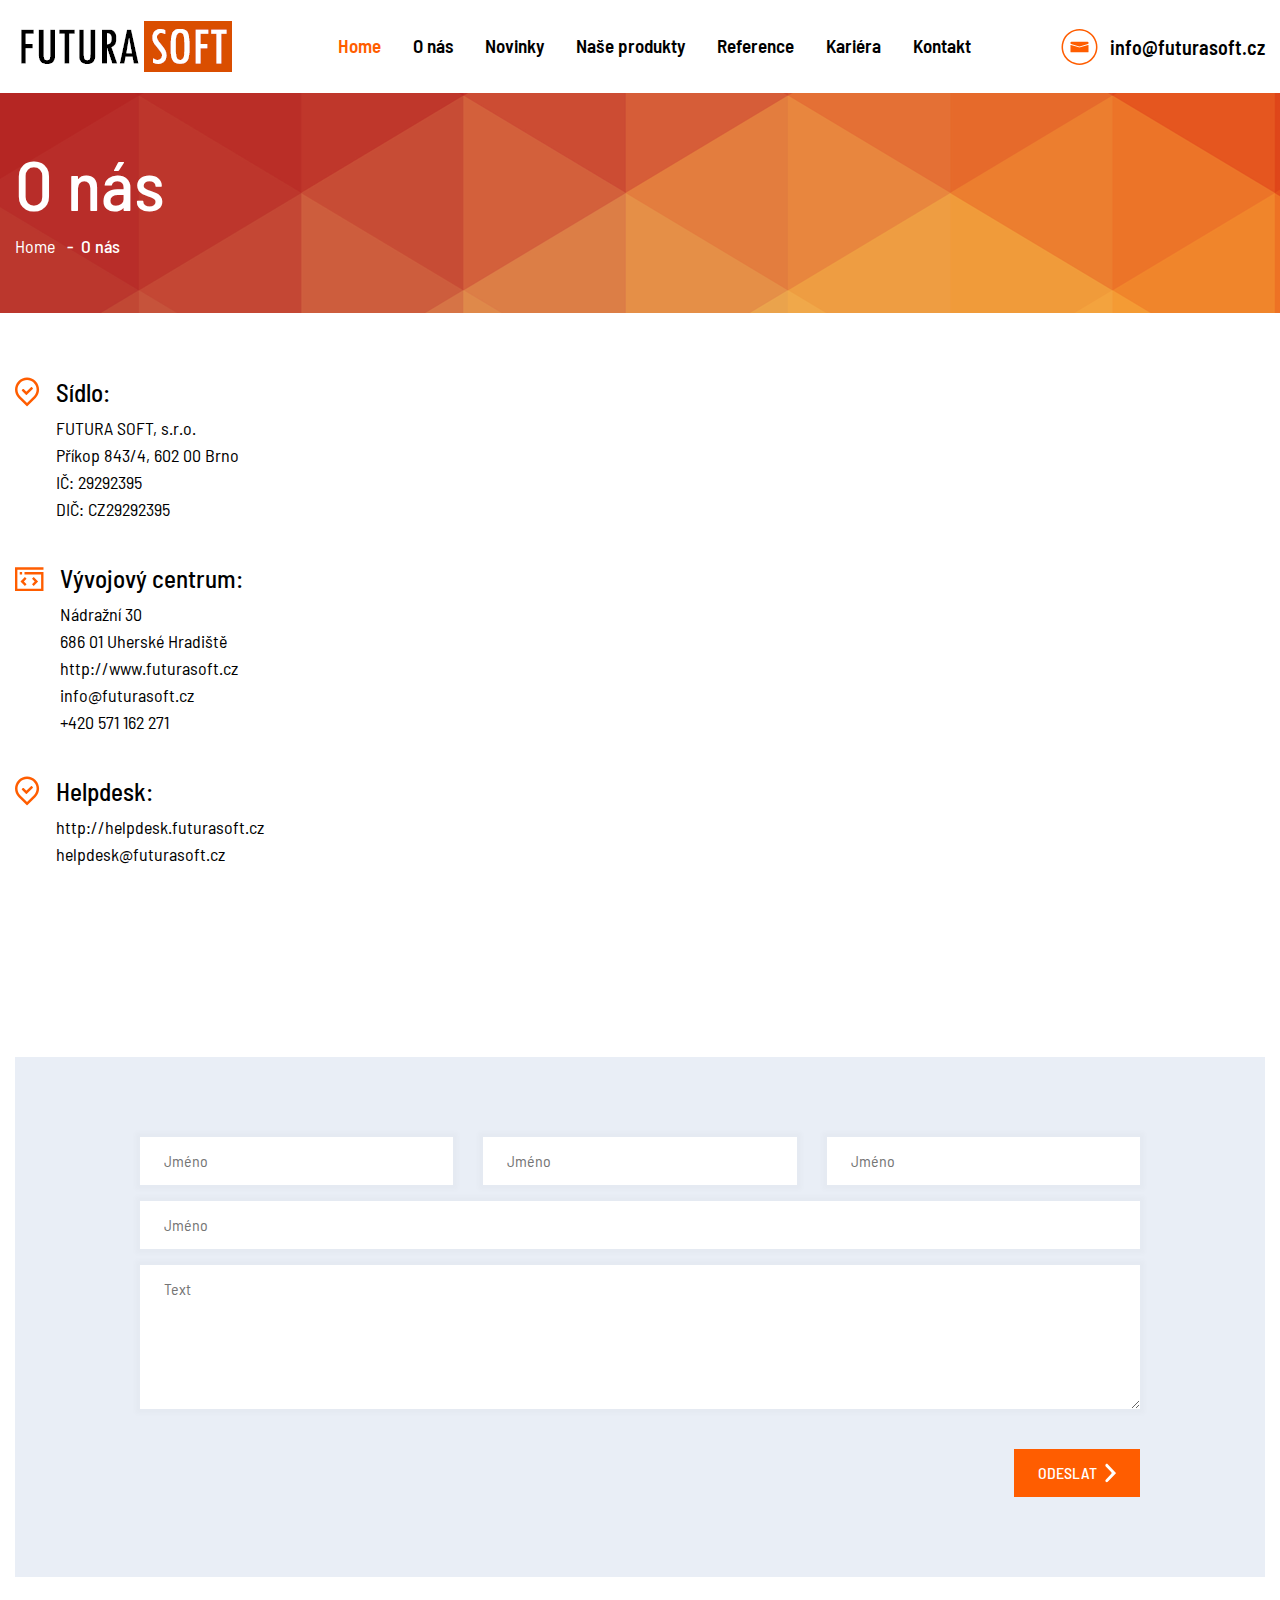
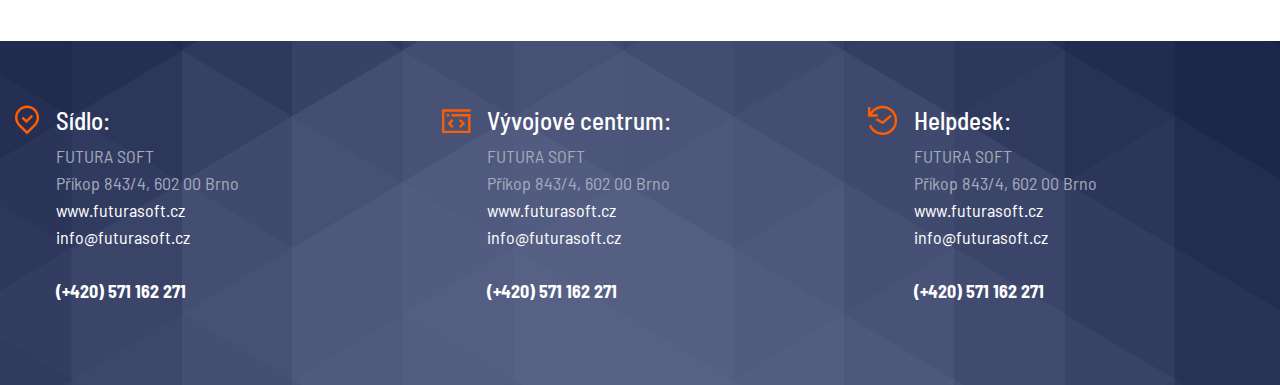
==== contact.html @ b47e434a "FINALLY" ====
<html lang="cs">
<head>
    <meta charset="UTF-8">
    <meta name="viewport" content="width=device-width, initial-scale=1.0">
    <link rel="shortcut icon" href="favicon.ico" type="image/x-icon">
    <link rel="stylesheet" href="css/bootstrap.min.css">
    <link rel="stylesheet" href="css/owl.carousel.min.css">
    <link rel="stylesheet" href="css/owl.theme.default.min.css">
    <link rel="stylesheet" href="css/font.css">
    <link rel="stylesheet" href="css/jquery.fancybox.min.css">
    <link rel="stylesheet" href="css/style.css">
    <link rel="stylesheet" href="css/nouislider.css">
    <title>Web server</title>
</head>
<body>
    <div class="header">
        <div class="container">
            <nav class="navbar navbar-expand-xl navbar-light bg-light">
                <a class="navbar-brand" href="#">
                    <img src='icons/logo.svg' />
                </a>
                <button class="navbar-toggler" type="button" data-toggle="collapse" data-target="#navbarSupportedContent" aria-controls="navbarSupportedContent" aria-expanded="false" aria-label="Toggle navigation">
                  <span class="navbar-toggler-icon"></span>
                </button>
              
                <div class="collapse navbar-collapse" id="navbarSupportedContent">
                  <ul class="navbar-nav mx-auto">
                    <li class="nav-item active">
                      <a class="nav-link" href="#">Home </a>
                    </li>
                    <li class="nav-item">
                      <a class="nav-link" href="#">O nás</a>
                    </li>
                    <li class="nav-item">
                        <a class="nav-link" href="#">Novinky</a>
                    </li>
                    <li class="nav-item">
                        <a class="nav-link" href="#">Naše produkty</a>
                    </li>
                    <li class="nav-item">
                        <a class="nav-link" href="#">Reference</a>
                    </li>
                    <li class="nav-item">
                        <a class="nav-link" href="#">Kariéra</a>
                    </li>
                    <li class="nav-item">
                        <a class="nav-link" href="#">Kontakt</a>
                    </li>
                  </ul>
                  <div class="mail-header">
                      <a href=''>
                        info@futurasoft.cz
                      </a>
                  </div>
                </div>
              </nav>
        </div>
    </div>
    <div class="sub-text">
        <div class="container">
            <h1>O nás</h1>
            <div class="bread">
                <ul>
                    <li>
                        <a href="">
                            Home
                        </a>
                    </li>
                    <li>
                        O nás
                    </li>
                </ul>
            </div>
        </div>
    </div>
    <div class="subpage">
        <div class="container">
            <div class="row">
                <div class="col-lg-4">
                    <div class="footer_item gps-icon">
                        <div>
                            <h3>Sídlo:</h3>
                            <div>
                                <p>
                                    FUTURA SOFT, s.r.o.
                                    <br>
                                    Příkop 843/4, 602 00 Brno
                                    <br>
                                    IČ: 29292395
                                    <br>
                                    DIČ: CZ29292395
                                </p>
                            </div>
                        </div>
                    </div>
                    <div class="footer_item code-icon">
                        <div>
                            <h3>Vývojový centrum:</h3>
                            <div>
                                <p>
                                    Nádražní 30
                                    <br>
686 01 Uherské Hradiště
<br>
<a href='http://www.futurasoft.cz'>http://www.futurasoft.cz</a>
<br>
<a href='mail:info@futurasoft.cz'>info@futurasoft.cz</a>
<br>
<a href='tel:+420 571 162 271'>+420 571 162 271</a>
                                </p>
                            </div>
                        </div>
                    </div>
                    <div class="footer_item gps-icon">
                        <div>
                            <h3>Helpdesk:</h3>
                            <div>
                                <p>
                                    <a href='http://helpdesk.futurasoft.cz'>http://helpdesk.futurasoft.cz</a>
                                    <br>
                                    <a href='mail:helpdesk@futurasoft.cz'>helpdesk@futurasoft.cz</a>
                                </p>
                            </div>
                        </div>
                    </div>
                </div>
                <div class="col-lg-8">
                    <iframe src="https://www.google.com/maps/embed?pb=!1m18!1m12!1m3!1d20483.325178665633!2d14.44261585!3d50.07850439999999!2m3!1f0!2f0!3f0!3m2!1i1024!2i768!4f13.1!3m3!1m2!1s0x470b936427cd35c7%3A0x7b2ea4d979fc3a8!2zT2zFoWFuc2vDqSBoxZliaXRvdnk!5e0!3m2!1scs!2scz!4v1633380622566!5m2!1scs!2scz" width="1600" height="600" style="border:0;" allowfullscreen="" loading="lazy"></iframe>
                </div>
            </div>
            <div class="contact-form">
                <form>
                    <div class="row">
                        <div class="col-lg-4">
                            <div class="form-input">
                                <input type="text" placeholder="Jméno"/>
                            </div>
                        </div>
                        <div class="col-lg-4">
                            <div class="form-input">
                                <input type="text"  placeholder="Jméno"/>
                            </div>
                        </div>
                        <div class="col-lg-4">
                            <div class="form-input">
                                <input type="text"  placeholder="Jméno"/>
                            </div>
                        </div>
                        <div class="col-lg-12">
                            <div class="form-input">
                                <input type="text"  placeholder="Jméno"/>
                            </div>
                        </div>
                        <div class="col-lg-12">
                            <div class="form-input">
                                <textarea placeholder="Text" rows="5"></textarea>

                            </div>
                        </div>
                        <div class="col-12 pt-4 text-right">
                            <button class="btn-default ml-auto">ODESLAT</button>
                        </div>
                    </div>
                </form>
            </div>
        </div>
    </div>
    <div class="footer">
        <div class="container">
            <div class="row">
                <div class="col-lg-4 col-md-6">
                    <div class="footer_item gps-icon">
                        <div>
                            <h3>Sídlo:</h3>
                            <div>
                                <p>
                                    FUTURA SOFT
                                    <br>
                                    Příkop 843/4, 602 00 Brno
                                <br>
                                <a href=''>www.futurasoft.cz</a>
                                    <br>
                                <a href=''>info@futurasoft.cz</a>
                                <br>
                                <br>
                                <a href=''><b>(+420) 571 162 271</b></a>
                            </p>
                            </div>
                        </div>
                    </div>
                </div>
                <div class="col-lg-4 col-md-6">
                    <div class="footer_item code-icon">
                        <div>
                            <h3>Vývojové centrum:</h3>
                            <div>
                                <p>
                                    FUTURA SOFT
                                    <br>
                                    Příkop 843/4, 602 00 Brno
                                <br>
                                <a href=''>www.futurasoft.cz</a>
                                    <br>
                                <a href=''>info@futurasoft.cz</a>
                                <br>
                                <br>
                                <a href=''><b>(+420) 571 162 271</b></a>
                            </p>
                            </div>
                        </div>
                    </div>
                </div>
                <div class="col-lg-4 col-md-6">
                    <div class="footer_item helpdesk-icon">
                        <div>
                            <h3>Helpdesk:</h3>
                            <div>
                                <p>
                                    FUTURA SOFT
                                    <br>
                                    Příkop 843/4, 602 00 Brno
                                <br>
                                <a href=''>www.futurasoft.cz</a>
                                    <br>
                                <a href=''>info@futurasoft.cz</a>
                                <br>
                                <br>
                                <a href=''><b>(+420) 571 162 271</b></a>
                            </p>
                            </div>
                        </div>
                    </div>
                </div>
                <div class="col-lg-4 col-md-6">

                </div>
                <div class="col-lg-4 col-md-6">

                </div> 
            </div>
        </div>
    </div>
    <script src="js/jquery-3.5.1.slim.min.js"></script>
    <script src="js/popper.min.js"></script>
    <script src="js/bootstrap.min.js"></script>
    <script src="js/owl.carousel.min.js"></script>
    <script src="js/nouislider.min.js"></script>
    <script src="js/jquery.fancybox.min.js"></script>
    <script src="js/javascript.js"></script>
</body>
</html>
---- css/font.css ----
@font-face {
    font-family: 'Cerebri Sans Pro';
    src: url('../font/LarkenVariable.woff2') format('woff2'),
        url('../font/LarkenVariable.woff') format('woff');
    font-weight: 300;
    font-style: normal;
    font-display: swap;
}
---- css/style.css ----
@import url('https://fonts.googleapis.com/css2?family=Barlow+Semi+Condensed:ital,wght@0,100;0,200;0,300;0,400;0,500;0,600;0,700;0,800;0,900;1,100;1,200;1,300;1,400;1,500;1,600;1,700;1,800;1,900&display=swap');
@import url('https://fonts.googleapis.com/css2?family=Bebas+Neue&display=swap');

@media (min-width: 576px) { 
    .homepage__item {
        height: 400px;
     }
}
@media (min-width: 768px) { 
    .container {
        max-width: 1080px;
    }
    .homepage__item {
        height: 500px;
     }
}
@media (min-width: 850px) { 
    .container {
        max-width: 870px;
    }
}
@media (min-width: 992px) { 
    .container {
        max-width: 1080px;
    }
    .homepage__item {
        height: 500px;
     }
}

@media (min-width: 1200px) { 
    .container {
        
        max-width: 1380px;
    }
    .homepage__item {
        height: 400px;
     }
}
@media (min-width: 1400px) { 
    .homepage__item {
        height: 500px;
     }
    .container {
        max-width: 1500px;
    }
}


:root {
    --primary: #ff5d00;
}
img {
    max-width: 100%;
}

a, a:hover {
    color: var(--primary);
}
.header nav {
    padding: 0!important;
}
img {
    max-width: 100%;
}
body {
    font-family: 'Barlow Semi Condensed', sans-serif;
}
.bg-light {
    background: none!important;
}
.mail-header a {
    font-size: 20px;
    font-weight: 600;
    color: black;
    display: flex;
    align-items: center;
}
.mail-header a::before {
    content: url(../icons/mail.svg);
    margin-right: 0.75rem;
}
.header .nav-item {
    padding: 0.5rem 1rem;
}
.header {
    padding: 1rem 0;
}
.header .nav-link {
    padding: 0!important;
    color: black!important;
    font-size: 19px;
    font-weight: 600;
} 
.header .nav-item.active .nav-link, .header .nav-item .nav-link:hover {
    color: var(--primary)!important;
}
.homepage__item--text {
    display: flex;
    align-items: center;
    width: 100%;
    position: absolute;
    z-index: 5;
    left: 0;
    top: 0;
    height: 100%;
}
.homepage__item--text h1 {
    font-size: clamp(40px, 10vw, 120px);
    color: white;
    font-family: 'Bebas Neue', cursive;
}
.homepage__item--text p {
    max-width: 800px;
    font-size: clamp(18px, 10vw, 24px);
    color: white;
}
.homepage__slider {
    position: relative;
}

.homepage__item img {
    width: 100%;
    height: 100%;
    object-fit: cover;
    object-position: center;
}
.about {
    padding: 4rem 0;
}

.about-image {
    width: 100%;
    border-radius: 20px;
    width: 100%;
    max-width: 377px;
    -webkit-box-shadow: 0px 0px 17px 5px rgba(0,0,0,0.05);
    -moz-box-shadow: 0px 0px 17px 5px rgba(0,0,0,0.05);
    box-shadow: 0px 0px 17px 5px rgba(0,0,0,0.05);
    overflow: hidden;
    margin: auto;
    margin-bottom: 2rem;
}
.blue-bg {
    background: #e9eef6;
}
h2 {
    font-size: 42px;
    font-weight: 500;
    display: flex;
    align-items: center;
    color: black;
}
.h2-span {
    margin-bottom: 2rem;
    font-size: 24px;
}
.text-content p {
    font-size: 22px;
    margin-bottom: 2rem;

}
.bulb-icon::before {
    content: url(../icons/bulb.svg);
    margin-right: 1rem;
}
.crown-icon::before {
    content: url(../icons/crown.svg);
    margin-right: 1rem;
}
.graph-icon::before {
    content: url(../icons/graph.svg);
    margin-right: 1rem;
}
.news-icon::before {
    content: url(../icons/news.svg);
    margin-right: 1rem;
}
.trophy-icon::before {
    content: url(../icons/trophy.svg);
    margin-right: 1rem;
}
.about-image-main {
    height: 375px;
}
.image-fill {
    width: 100%;
    height: 100%;
    object-fit: cover;
    object-position: top;
}
.about-image-bottom {
    text-align: center;
    background: white;
    padding: 1rem;
    display: flex;
    align-items: center;
    justify-content: center;
    flex-direction: column;
}
.about-image-bottom span {
    font-size: 24px;
    font-weight: 500;
    color: black;
}  
.about-image-bottom small {
    color: #898989;
    font-size: 18px;
} 
.news {
    padding: 4rem 0;
    padding-bottom: 8rem;
}
.carousel-content {
    margin-top: 3rem;
    display: flex;
    flex-wrap: wrap;
}
.carousel-content .news__slider, .product__slider, .reference__slider {
    max-width: 90%;
    width: 100%;
}
.carousel-content .carousel-right, .carousel-content .carousel-left {
    max-width: 5%;
    width: 100%;
}
.carousel-right a, .carousel-left a {
    width: 60px;
    height: 60px;
    display: flex;
    justify-content: center;
    align-items: center;
    background: var(--primary);
}
.carousel-left, .carousel-right {
    display: flex;
    justify-content: center;
    align-items: center;
}
.carousel-left a {
    background: #f2f5fa;
}
.carousel-left a svg path {
    fill: var(--primary);
}
.carousel-left a {
    transform: rotate(180deg)
}
.carousel-left {
    justify-content: flex-start;
}
.carousel-right {
    justify-content: flex-end;
}
.news-item-heading {
    color: black;
    font-weight: 700;
    font-size: 19px;
}
.news-item-date {
    color: black;
    background: var(--primary);
    max-width: fit-content;
    max-width: -moz-fit-content;
    color: white;
    font-weight: 500;
    padding: 0 0.25rem;
    margin: 1rem 0;
}
.news-item-text {
    font-size: 18px;
}
.news-item {
    margin: 0 1rem;
}
.carousel-content {
    padding-top: 1rem;
}
.products {
    padding: 4rem 0;
}
.products-content {
    padding-top: 2rem;
}
.product-item {
    width: 100%;
    padding: 2rem;
    border-radius: 20px;
    -webkit-box-shadow: 0px 0px 17px 5px rgba(0,0,0,0.05);
    -moz-box-shadow: 0px 0px 17px 5px rgba(0,0,0,0.05);
    box-shadow: 0px 0px 17px 5px rgba(0,0,0,0.05);
    display: flex;
    flex-direction: column;
    max-width: 370px;
    margin: 2rem auto;
    color: black; 
    border: 3px solid white;
}
.product-item:hover {
    border-color: var(--primary);
}
.product-item-image {
    height: 240px;
    border: 15px solid #f4f6f8;
    border-radius: 20px;
    margin-top: 2rem;

}
.product-item:hover {
    text-decoration: none;
    color: black;
}
.product-item-title {
    font-size: 28px;
}
.product-item-heading {
    color: black;
    font-size: 28px;
    font-weight: bold;
}
.product-item-desc {
    margin-top: 1rem;
}
.reference {
    padding: 4rem 0;
    padding-bottom: 8rem;
}
.reference-item {
    width: 170px;
    height: 170px;
    background: white;
    justify-content: center;
    align-items: center;
    display: flex;
    -webkit-box-shadow: 0px 0px 17px 5px rgba(0,0,0,0.05);
    -moz-box-shadow: 0px 0px 17px 5px rgba(0,0,0,0.05);
    box-shadow: 0px 0px 17px 5px rgba(0,0,0,0.05);
    margin: 1rem auto;
    /*border: 2px solid white;*/

}
.reference-item img {
    filter: grayscale(1);
    width: unset!important;

}
.reference-item:hover {
    background: #ff5d0030;
}
.reference-item:hover img {
    filter: grayscale(0)
}
.career {
    padding: 4rem 0;
}
.career ul {
    margin-top: 3rem;
    list-style: none;
    padding: 0;
    font-size: 23px;
}
.career ul li::before {
    content: url(../icons/arrow-ul.svg);
    margin-right: 1rem;
}
.card-wrap {
    margin-top: 2rem;
    
}

.career-card {
    padding: 2rem;
    -webkit-box-shadow: 0px 0px 17px 5px rgba(0,0,0,0.05);
    -moz-box-shadow: 0px 0px 17px 5px rgba(0,0,0,0.05);
    box-shadow: 0px 0px 17px 5px rgba(0,0,0,0.05);
    width: 100%;
    max-width: 300px;
    border-radius: 20px;
    min-height: 350px;
    display: flex;
    flex-direction: column;
    margin-bottom: 1rem;
    position: relative;
    overflow: hidden;
}
.career-card::after {
    content: '';
    position: absolute;
    right: 0;
    bottom: 0;
    width: 0; 
    height: 0; 
    border-top: 30px solid transparent;
    border-left: 30px solid transparent;
    border-right: 30px solid var(--primary);
    border-bottom: 30px solid var(--primary);
}
.career-card::before {
    content: url(../icons/arr.svg);
    right: 10px;
    bottom: 15px;
    position: absolute;
    z-index: 9;
}
.career-card:hover {
    text-decoration: none;
}
.career-card-heading {
    color: var(--primary);
    font-size: 21px;
    margin-bottom: 1rem;
}
.career-card-content {
    color: #898989;
    font-size: 17px;
    
}
.footer {
    background: url(../images/footer.png) #0d1d59;
    background-repeat: no-repeat;
    background-size: cover;
    padding: 4rem 0;
}
.footer_item {
    display: flex;
}
.footer_item h3 {
    color: white;
    font-size: 25px;
    font-weight: 500;
}
.footer_item p {
    color: #a5a9ba;
    font-size: 18px;
}
.footer_item p a {
    color: white;
}
.gps-icon::before {
    content: url(../icons/gps.svg);
    margin-right: 1rem;
}
.code-icon::before {
    content: url(../icons/code.svg);
    margin-right: 1rem;
    margin-top: 0.25rem;
}
.helpdesk-icon::before {
    content: url(../icons/helpdesk.svg);
    margin-right: 1rem;
}
.sub-text {
    min-height: 220px;
    background: url(../images/bg.png);
    padding: 3rem 0;
}
.sub-text h1 {
    color: white;
    font-size: 70px;
    font-weight: 500;
}
.sub-text ul {
    display: flex;
    padding: 0;
    margin: 0;
    align-items: center;
    list-style: none;
} 
.sub-text ul li {
    color: white;
    font-weight: 500;
    font-size: 18px;
}
.sub-text ul li a {
    color: white;
}
.sub-text ul li::after {
    content: '-';
    color: white;
    margin: 0 0.5rem;
}
.sub-text ul li:last-child:after {
    display: none;
}
.sub-text ul li a {
    font-weight: 400;
    color: white;
}
.subpage {
    padding: 4rem 0;
}
.subpage table {
    width: 100%;
}
.subpage th {
    background: #f1f4f8;
}
.subpage th, .subpage td {
    padding: 1rem 1.5rem;
    font-size: 15px;
    border-bottom: 1px solid #f1f4f8;
}
iframe {
    max-width: 100%;
}
.contact-form {
    background: #e9eef6;
    padding: 2rem;
    margin-top: 5rem;
}
.contact-form form {
    padding: 3rem 0;
    max-width: 1000px;
    margin: auto;
}
.subpage .footer_item p, .subpage .footer_item a {
    color: black;
}
.subpage .footer_item h3 {
    color: black;
}
.subpage .footer_item {
    margin-bottom: 1.5rem;
}
.form-input {
    margin-bottom: 1rem;
}
.form-input input, .form-input textarea {
    width: 100%;
    padding: 0.75rem 1.5rem;
    border: none;
    outline: none;
    box-shadow: 0px 0px 5px 5px rgba(0,0,0,0.02);
}
.btn-default {
    display: flex;
    align-items: center;
    border: none;
    padding: 0.75rem 1.5rem;
    background: var(--primary);
    color: white;
    font-weight: 500;
}
.btn-default::after {
    content: url(../icons/ar.svg);
    margin-left: 0.5rem;
}
@media (max-width: 776px) { 
    h2 {
        font-size: 24px;
    }
    .carousel-content .news__slider, .carousel-content .product__slider, .reference__slider {
        max-width: 80%;
        width: 100%;
    }
    .carousel-content .carousel-right, .carousel-content .carousel-left {
        max-width: 10%;
        width: 100%;
    }
    .product-item  {
        box-shadow: none;
    }
    .text-content p {
        font-size: 16px;
    }
}
@media (max-width: 576px) { 
    .homepage__item {
        height: 400px;
     }
     .homepage__item--text p {
         font-size: 18px;
     }
     .career ul li {
        font-size: 16px
     }
}
---- css/nouislider.css ----
/*! nouislider - 10.1.0 - 2017-07-28 13:09:54 */.noUi-target,.noUi-target *{-webkit-touch-callout:none;-webkit-tap-highlight-color:transparent;-webkit-user-select:none;-ms-touch-action:none;touch-action:none;-ms-user-select:none;-moz-user-select:none;user-select:none;-moz-box-sizing:border-box;box-sizing:border-box}.noUi-target{position:relative;direction:ltr}.noUi-base{width:100%;height:100%;position:relative;z-index:1}.noUi-connect{position:absolute;right:0;top:0;left:0;bottom:0}.noUi-origin{position:absolute;height:0;width:0}.noUi-handle{position:relative;z-index:1}.noUi-state-tap .noUi-connect,.noUi-state-tap .noUi-origin{-webkit-transition:top .3s,right .3s,bottom .3s,left .3s;transition:top .3s,right .3s,bottom .3s,left .3s}.noUi-state-drag *{cursor:inherit!important}.noUi-base,.noUi-handle{-webkit-transform:translate3d(0,0,0);transform:translate3d(0,0,0)}.noUi-horizontal{height:18px}.noUi-horizontal .noUi-handle{width:34px;height:28px;left:-17px;top:-6px}.noUi-vertical{width:18px}.noUi-vertical .noUi-handle{width:28px;height:34px;left:-6px;top:-17px}.noUi-target{background:#FAFAFA;border-radius:4px;border:1px solid #D3D3D3;box-shadow:inset 0 1px 1px #F0F0F0,0 3px 6px -5px #BBB}.noUi-connect{background:#3FB8AF;border-radius:4px;box-shadow:inset 0 0 3px rgba(51,51,51,.45);-webkit-transition:background 450ms;transition:background 450ms}.noUi-draggable{cursor:ew-resize}.noUi-vertical .noUi-draggable{cursor:ns-resize}.noUi-handle{border:1px solid #D9D9D9;border-radius:3px;background:#FFF;cursor:default;box-shadow:inset 0 0 1px #FFF,inset 0 1px 7px #EBEBEB,0 3px 6px -3px #BBB}.noUi-active{box-shadow:inset 0 0 1px #FFF,inset 0 1px 7px #DDD,0 3px 6px -3px #BBB}.noUi-handle:after,.noUi-handle:before{content:"";display:block;position:absolute;height:14px;width:1px;background:#E8E7E6;left:14px;top:6px}.noUi-handle:after{left:17px}.noUi-vertical .noUi-handle:after,.noUi-vertical .noUi-handle:before{width:14px;height:1px;left:6px;top:14px}.noUi-vertical .noUi-handle:after{top:17px}[disabled] .noUi-connect{background:#B8B8B8}[disabled] .noUi-handle,[disabled].noUi-handle,[disabled].noUi-target{cursor:not-allowed}.noUi-pips,.noUi-pips *{-moz-box-sizing:border-box;box-sizing:border-box}.noUi-pips{position:absolute;color:#999}.noUi-value{position:absolute;white-space:nowrap;text-align:center}.noUi-value-sub{color:#ccc;font-size:10px}.noUi-marker{position:absolute;background:#CCC}.noUi-marker-large,.noUi-marker-sub{background:#AAA}.noUi-pips-horizontal{padding:10px 0;height:80px;top:100%;left:0;width:100%}.noUi-value-horizontal{-webkit-transform:translate3d(-50%,50%,0);transform:translate3d(-50%,50%,0)}.noUi-marker-horizontal.noUi-marker{margin-left:-1px;width:2px;height:5px}.noUi-marker-horizontal.noUi-marker-sub{height:10px}.noUi-marker-horizontal.noUi-marker-large{height:15px}.noUi-pips-vertical{padding:0 10px;height:100%;top:0;left:100%}.noUi-value-vertical{-webkit-transform:translate3d(0,50%,0);transform:translate3d(0,50%,0);padding-left:25px}.noUi-marker-vertical.noUi-marker{width:5px;height:2px;margin-top:-1px}.noUi-marker-vertical.noUi-marker-sub{width:10px}.noUi-marker-vertical.noUi-marker-large{width:15px}.noUi-tooltip{display:block;position:absolute;border:1px solid #D9D9D9;border-radius:3px;background:#fff;color:#000;padding:5px;text-align:center;white-space:nowrap}.noUi-horizontal .noUi-tooltip{-webkit-transform:translate(-50%,0);transform:translate(-50%,0);left:50%;bottom:120%}.noUi-vertical .noUi-tooltip{-webkit-transform:translate(0,-50%);transform:translate(0,-50%);top:50%;right:120%}
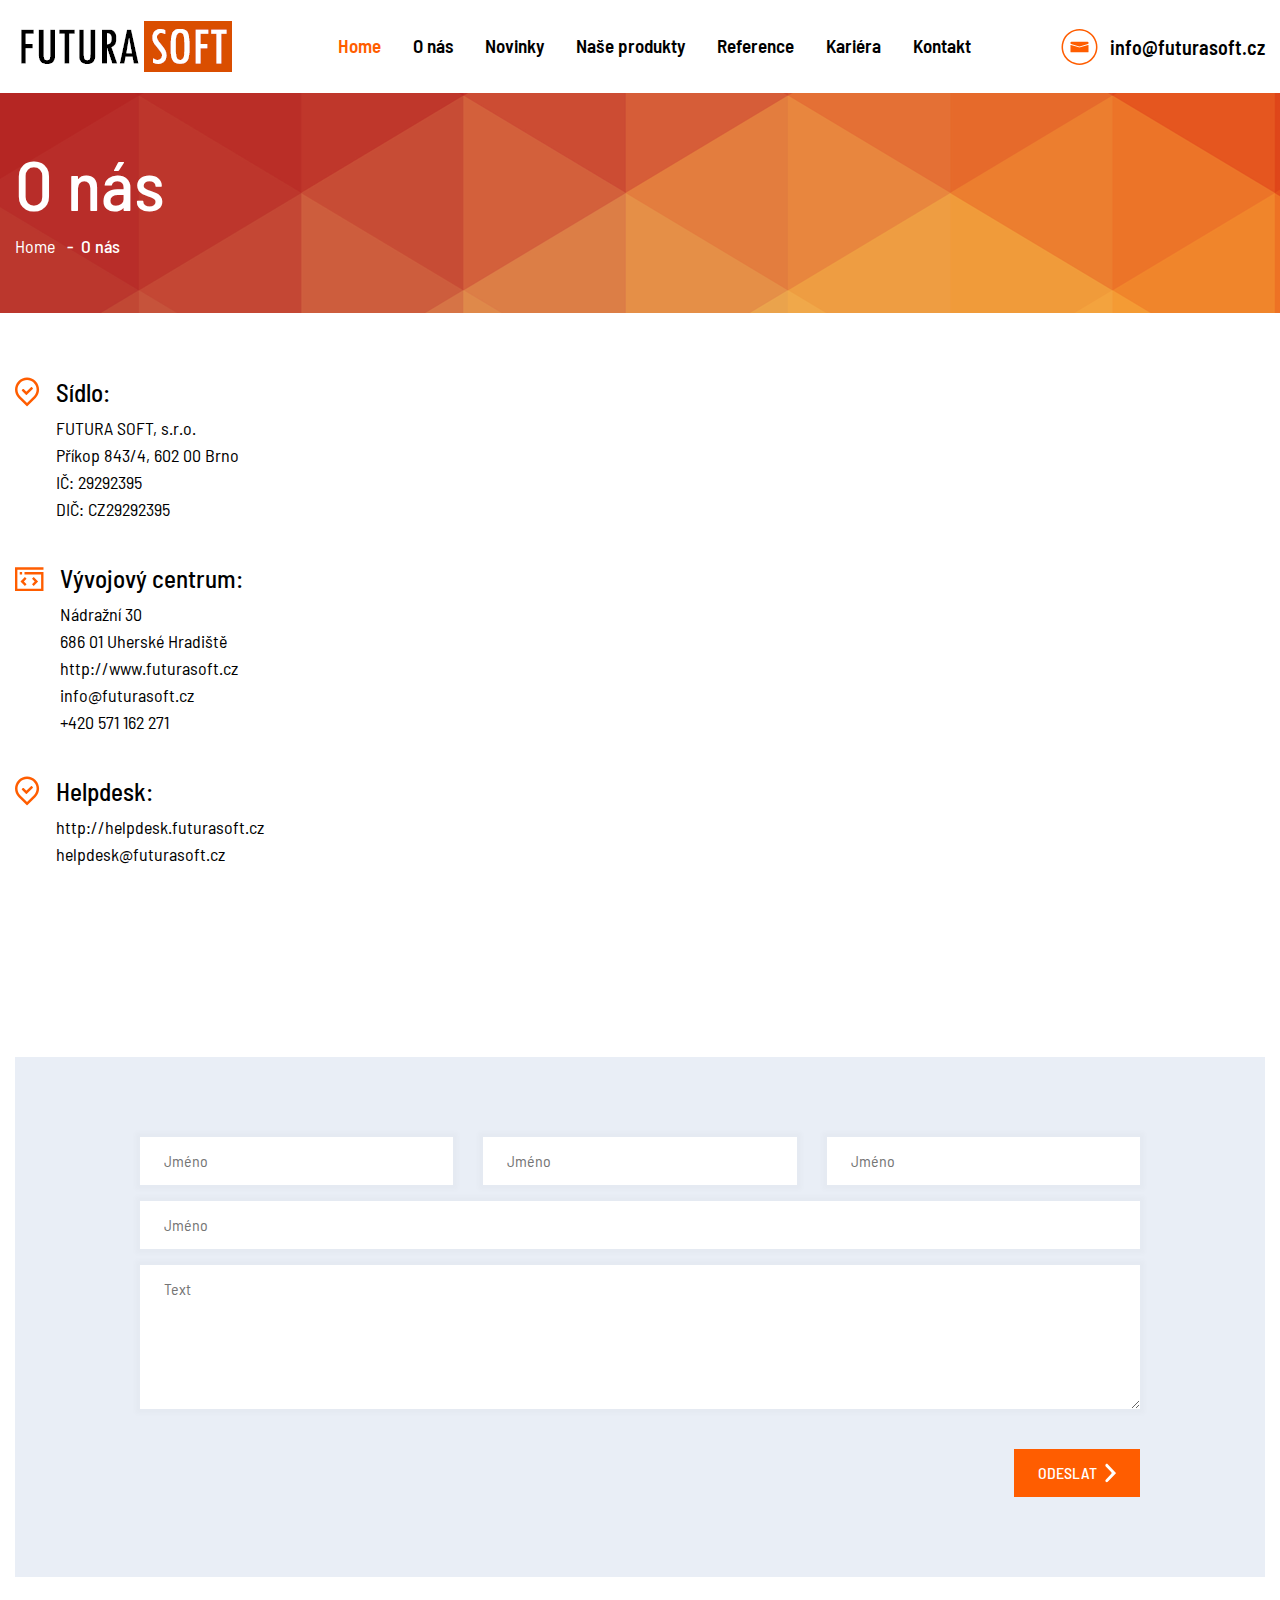
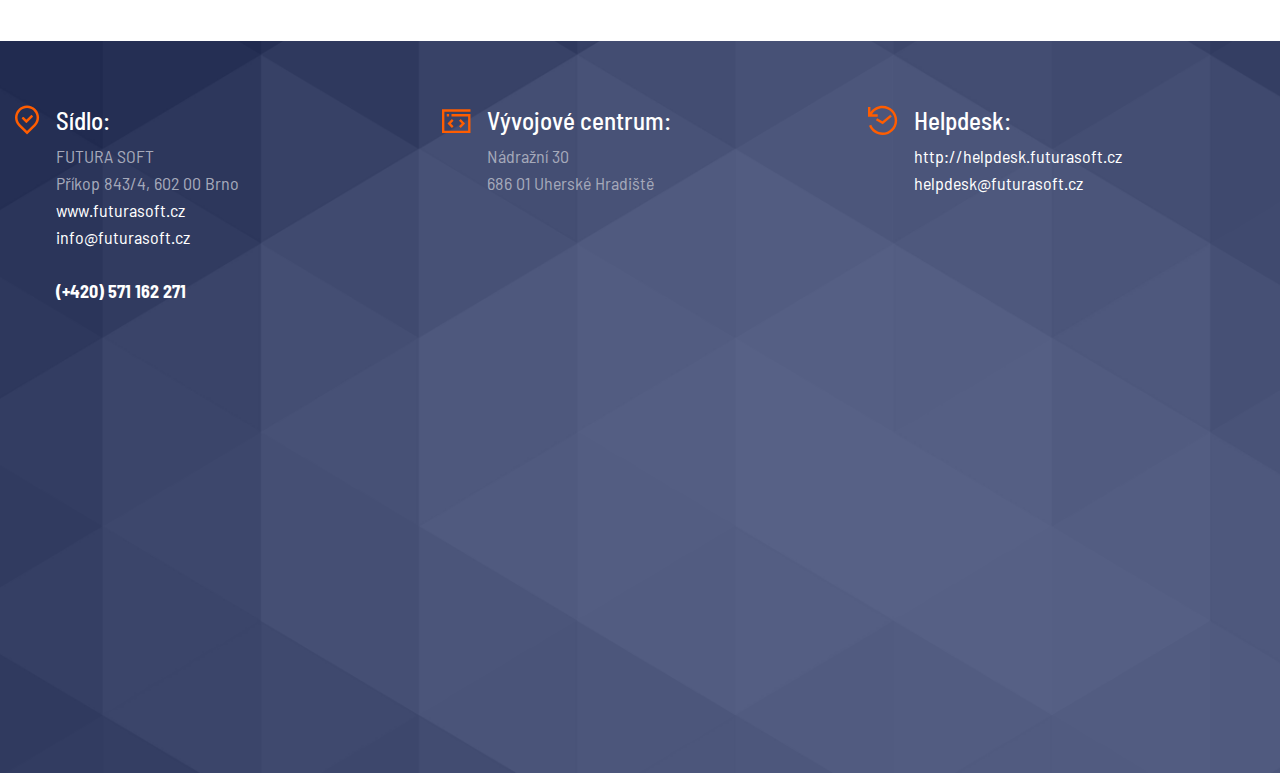
==== commit 2c93274a: "FINALLY" ====
--- a/contact.html
+++ b/contact.html
@@ -195,17 +195,10 @@
                             <h3>Vývojové centrum:</h3>
                             <div>
                                 <p>
-                                    FUTURA SOFT
-                                    <br>
-                                    Příkop 843/4, 602 00 Brno
-                                <br>
-                                <a href=''>www.futurasoft.cz</a>
-                                    <br>
-                                <a href=''>info@futurasoft.cz</a>
-                                <br>
-                                <br>
-                                <a href=''><b>(+420) 571 162 271</b></a>
-                            </p>
+                                    Nádražní 30
+                                    <br>
+                                    686 01 Uherské Hradiště
+                                </p>
                             </div>
                         </div>
                     </div>
@@ -216,26 +209,19 @@
                             <h3>Helpdesk:</h3>
                             <div>
                                 <p>
-                                    FUTURA SOFT
-                                    <br>
-                                    Příkop 843/4, 602 00 Brno
-                                <br>
-                                <a href=''>www.futurasoft.cz</a>
-                                    <br>
-                                <a href=''>info@futurasoft.cz</a>
-                                <br>
-                                <br>
-                                <a href=''><b>(+420) 571 162 271</b></a>
-                            </p>
-                            </div>
-                        </div>
-                    </div>
-                </div>
-                <div class="col-lg-4 col-md-6">
-
-                </div>
-                <div class="col-lg-4 col-md-6">
-
+                                    <a href='http://helpdesk.futurasoft.cz'>http://helpdesk.futurasoft.cz</a>
+                                    <br>
+                                    <a href='mail:helpdesk@futurasoft.cz'>helpdesk@futurasoft.cz</a>
+                                </p>
+                            </div>
+                        </div>
+                    </div>
+                </div>
+                <div class="col-lg-4 col-md-6 pt-5">
+                    <iframe src="https://www.google.com/maps/embed?pb=!1m18!1m12!1m3!1d20483.325178665633!2d14.44261585!3d50.07850439999999!2m3!1f0!2f0!3f0!3m2!1i1024!2i768!4f13.1!3m3!1m2!1s0x470b936427cd35c7%3A0x7b2ea4d979fc3a8!2zT2zFoWFuc2vDqSBoxZliaXRvdnk!5e0!3m2!1scs!2scz!4v1633380622566!5m2!1scs!2scz" width="1600" height="300" style="border:0;" allowfullscreen="" loading="lazy"></iframe>
+                </div>
+                <div class="col-lg-4 col-md-6 pt-5">
+                    <iframe src="https://www.google.com/maps/embed?pb=!1m18!1m12!1m3!1d20483.325178665633!2d14.44261585!3d50.07850439999999!2m3!1f0!2f0!3f0!3m2!1i1024!2i768!4f13.1!3m3!1m2!1s0x470b936427cd35c7%3A0x7b2ea4d979fc3a8!2zT2zFoWFuc2vDqSBoxZliaXRvdnk!5e0!3m2!1scs!2scz!4v1633380622566!5m2!1scs!2scz" width="1600" height="300" style="border:0;" allowfullscreen="" loading="lazy"></iframe>
                 </div> 
             </div>
         </div>
--- a/css/style.css
+++ b/css/style.css
@@ -423,6 +423,7 @@
 }
 .footer_item {
     display: flex;
+    margin-bottom: 2.5rem;
 }
 .footer_item h3 {
     color: white;
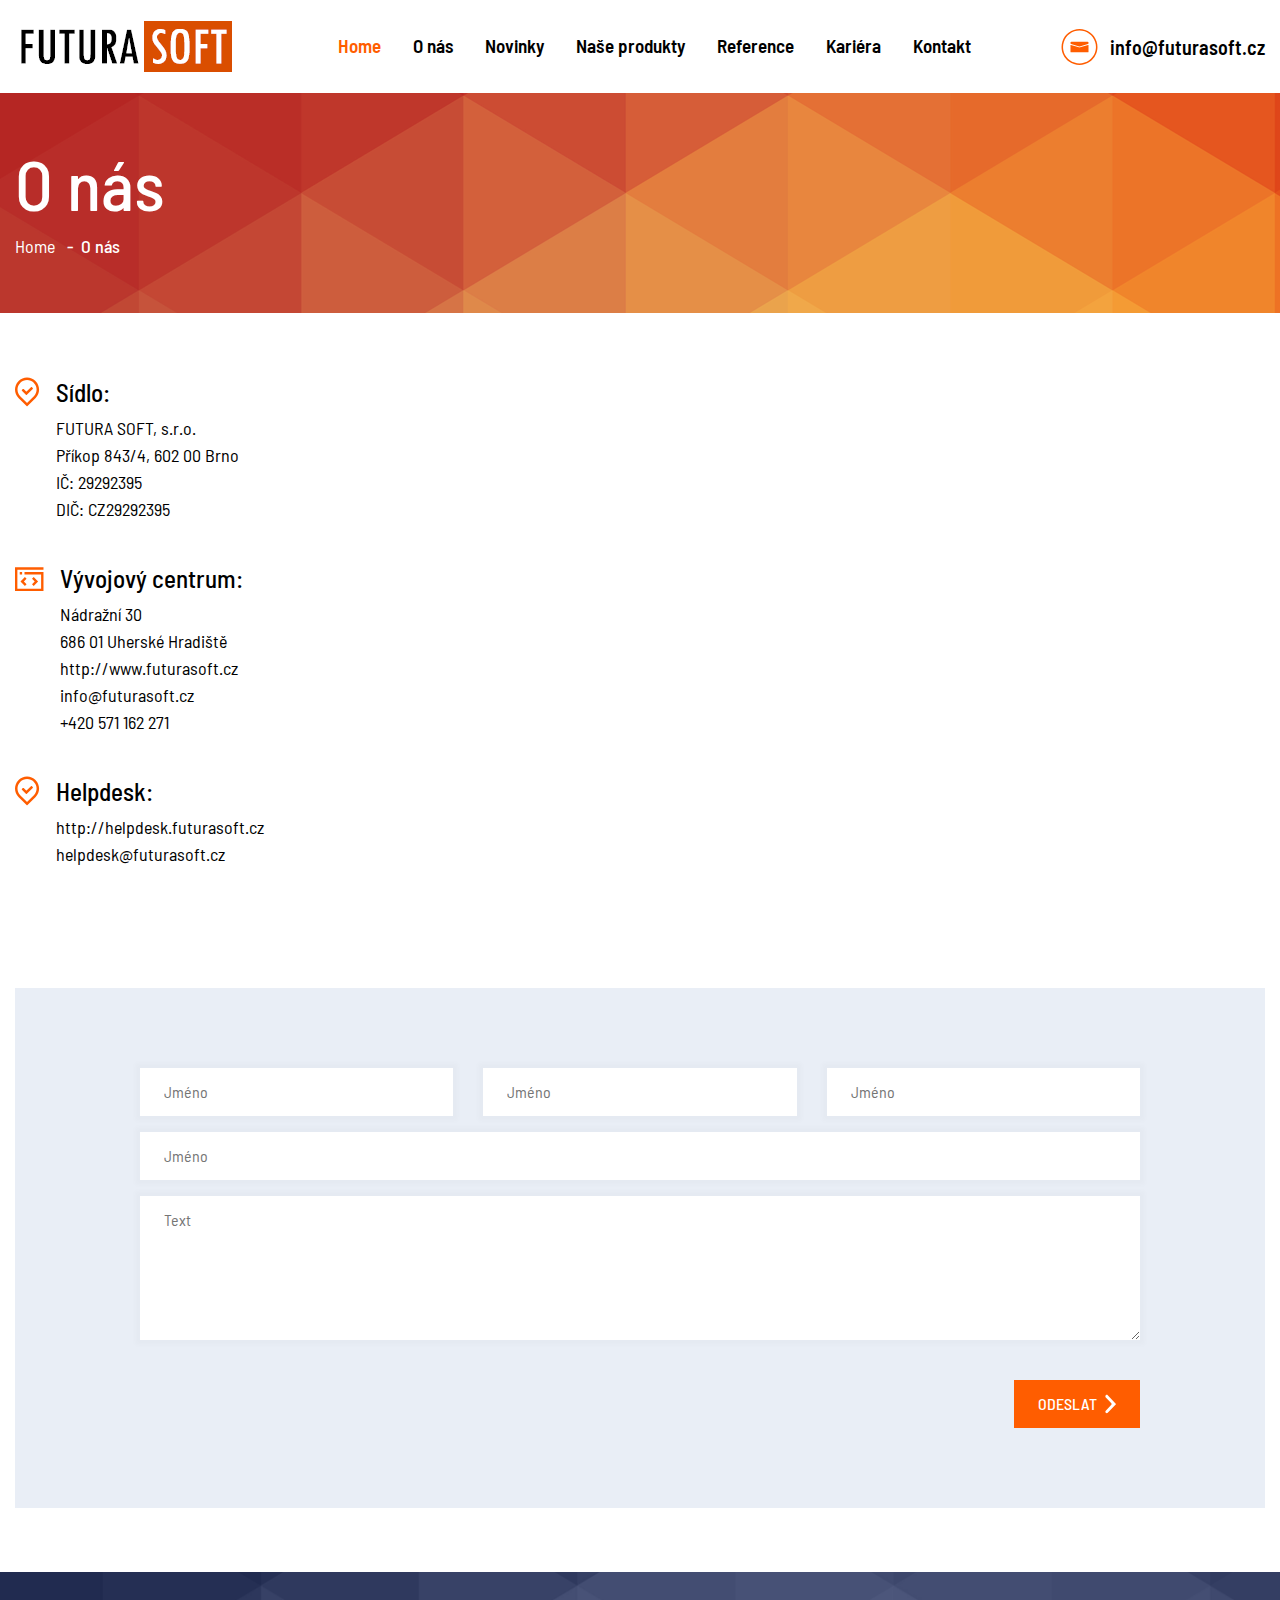
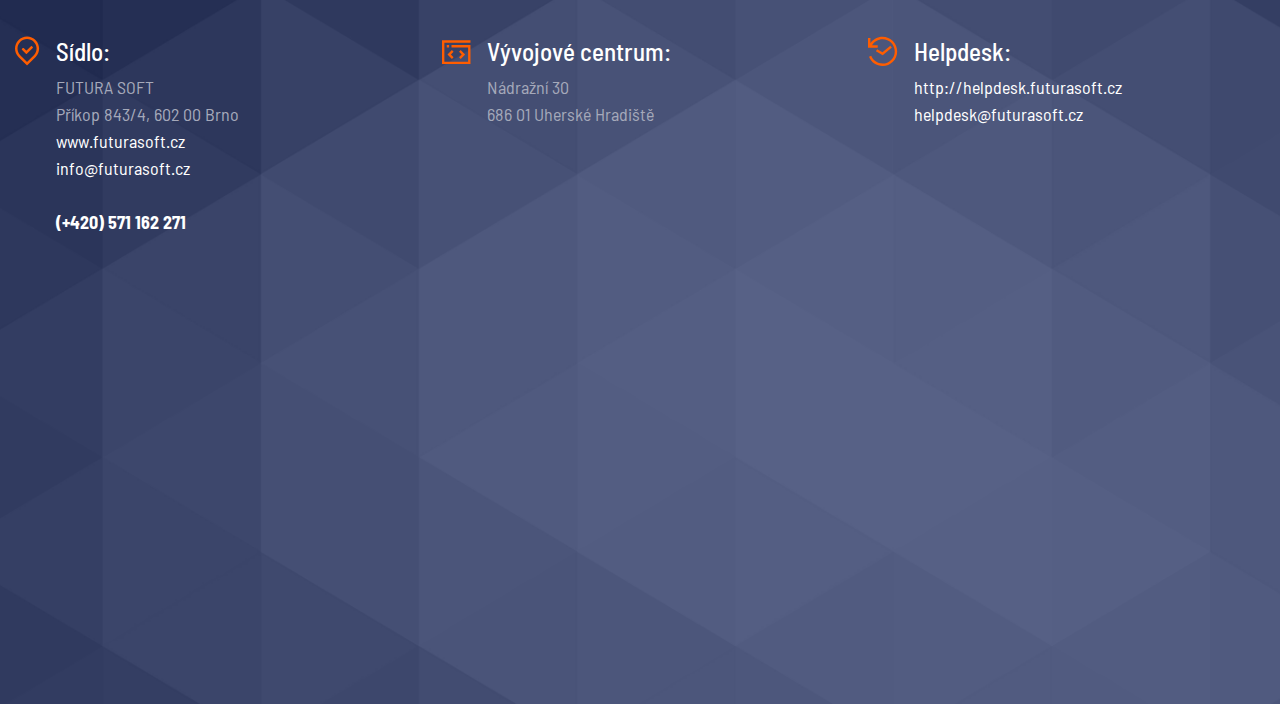
==== commit 3c734555: "Map update" ====
--- a/contact.html
+++ b/contact.html
@@ -125,7 +125,7 @@
                     </div>
                 </div>
                 <div class="col-lg-8">
-                    <iframe src="https://www.google.com/maps/embed?pb=!1m18!1m12!1m3!1d20483.325178665633!2d14.44261585!3d50.07850439999999!2m3!1f0!2f0!3f0!3m2!1i1024!2i768!4f13.1!3m3!1m2!1s0x470b936427cd35c7%3A0x7b2ea4d979fc3a8!2zT2zFoWFuc2vDqSBoxZliaXRvdnk!5e0!3m2!1scs!2scz!4v1633380622566!5m2!1scs!2scz" width="1600" height="600" style="border:0;" allowfullscreen="" loading="lazy"></iframe>
+                    <iframe src="https://www.google.com/maps/embed?pb=!1m18!1m12!1m3!1d346.17392042938417!2d17.458931552000298!3d49.06844842392723!2m3!1f0!2f0!3f0!3m2!1i1024!2i768!4f13.1!3m3!1m2!1s0x47131439ec595207%3A0x4607c997ea069fed!2sFUTURA%20SOFT!5e0!3m2!1scs!2scz!4v1633453722912!5m2!1scs!2scz" width="1600" height="300" style="border:0;" allowfullscreen="" loading="lazy"></iframe>
                 </div>
             </div>
             <div class="contact-form">
@@ -218,10 +218,12 @@
                     </div>
                 </div>
                 <div class="col-lg-4 col-md-6 pt-5">
-                    <iframe src="https://www.google.com/maps/embed?pb=!1m18!1m12!1m3!1d20483.325178665633!2d14.44261585!3d50.07850439999999!2m3!1f0!2f0!3f0!3m2!1i1024!2i768!4f13.1!3m3!1m2!1s0x470b936427cd35c7%3A0x7b2ea4d979fc3a8!2zT2zFoWFuc2vDqSBoxZliaXRvdnk!5e0!3m2!1scs!2scz!4v1633380622566!5m2!1scs!2scz" width="1600" height="300" style="border:0;" allowfullscreen="" loading="lazy"></iframe>
+                    <iframe src="https://www.google.com/maps/embed?pb=!1m18!1m12!1m3!1d346.17392042938417!2d17.458931552000298!3d49.06844842392723!2m3!1f0!2f0!3f0!3m2!1i1024!2i768!4f13.1!3m3!1m2!1s0x47131439ec595207%3A0x4607c997ea069fed!2sFUTURA%20SOFT!5e0!3m2!1scs!2scz!4v1633453722912!5m2!1scs!2scz" width="1600" height="300" style="border:0;" allowfullscreen="" loading="lazy"></iframe>
+                    
                 </div>
                 <div class="col-lg-4 col-md-6 pt-5">
-                    <iframe src="https://www.google.com/maps/embed?pb=!1m18!1m12!1m3!1d20483.325178665633!2d14.44261585!3d50.07850439999999!2m3!1f0!2f0!3f0!3m2!1i1024!2i768!4f13.1!3m3!1m2!1s0x470b936427cd35c7%3A0x7b2ea4d979fc3a8!2zT2zFoWFuc2vDqSBoxZliaXRvdnk!5e0!3m2!1scs!2scz!4v1633380622566!5m2!1scs!2scz" width="1600" height="300" style="border:0;" allowfullscreen="" loading="lazy"></iframe>
+                    <iframe src="https://www.google.com/maps/embed?pb=!1m18!1m12!1m3!1d346.17392042938417!2d17.458931552000298!3d49.06844842392723!2m3!1f0!2f0!3f0!3m2!1i1024!2i768!4f13.1!3m3!1m2!1s0x47131439ec595207%3A0x4607c997ea069fed!2sFUTURA%20SOFT!5e0!3m2!1scs!2scz!4v1633453722912!5m2!1scs!2scz" width="1600" height="300" style="border:0;" allowfullscreen="" loading="lazy"></iframe>
+                    
                 </div> 
             </div>
         </div>
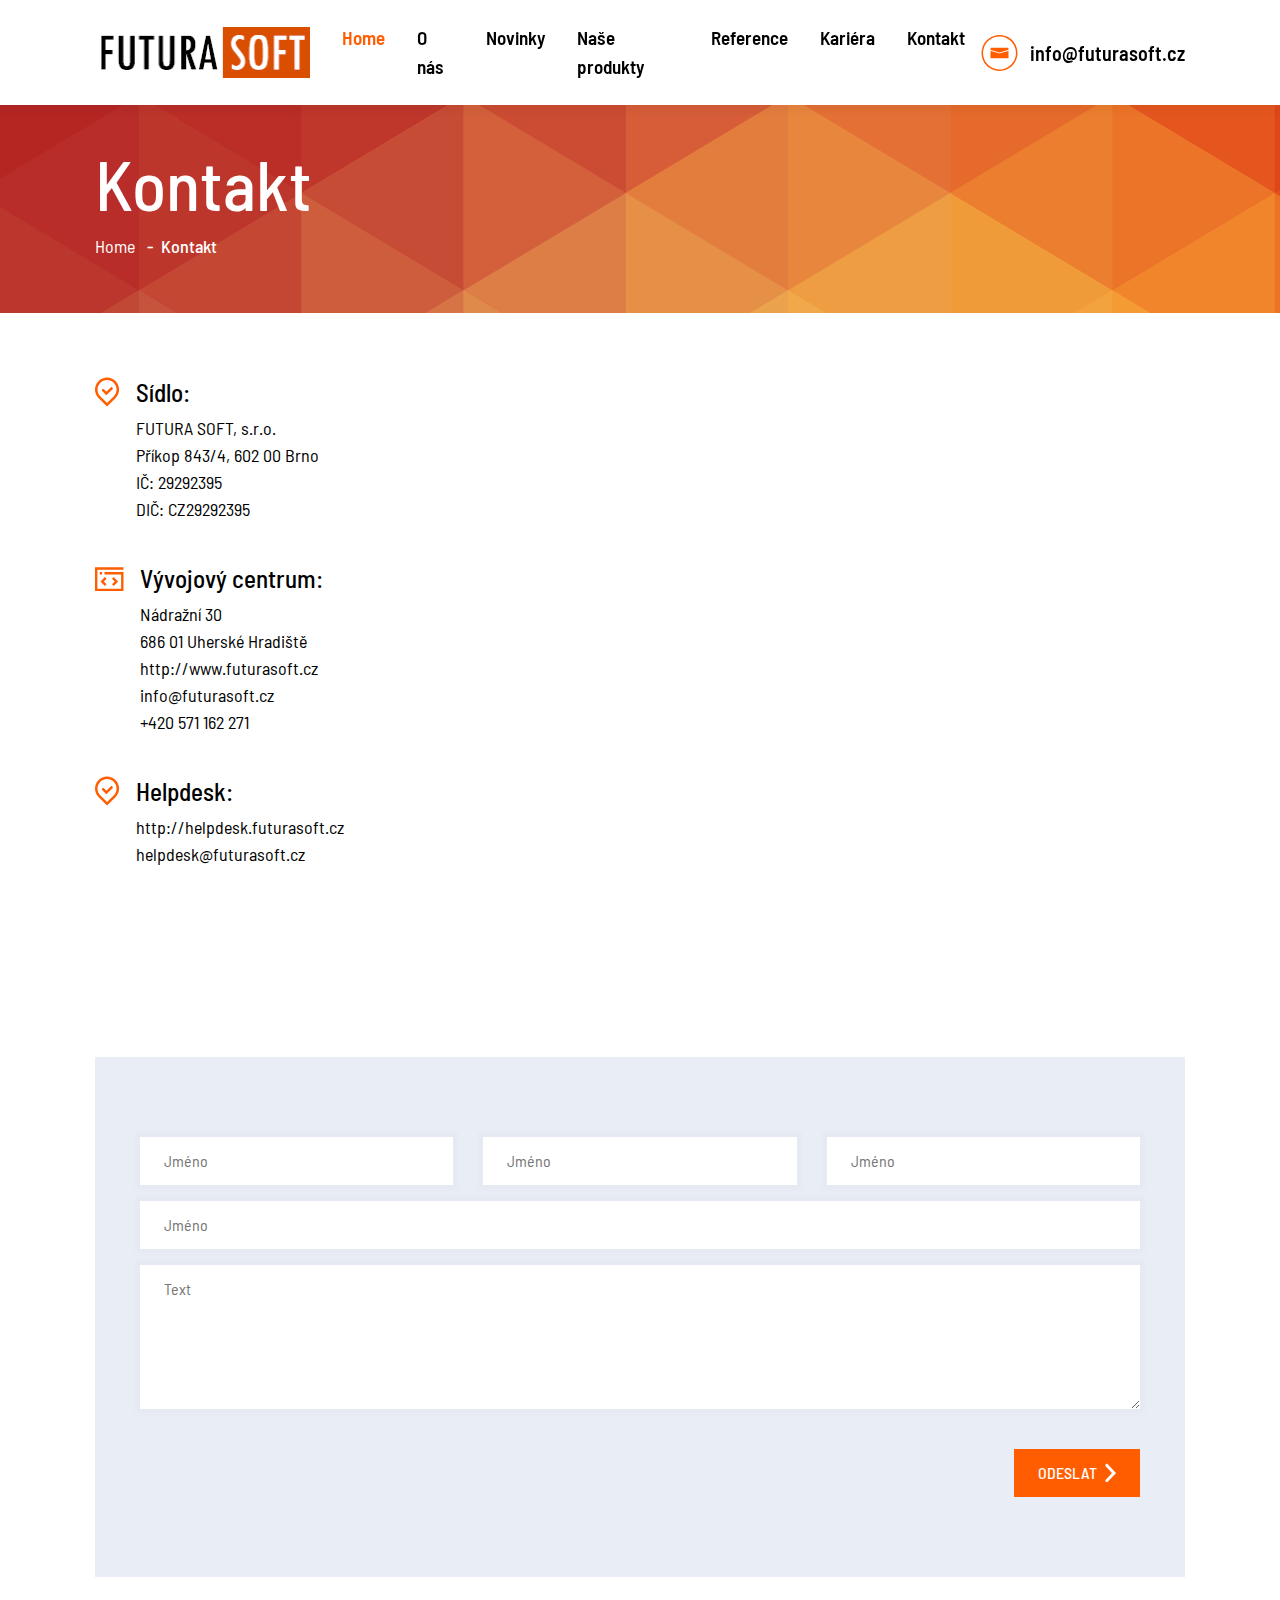
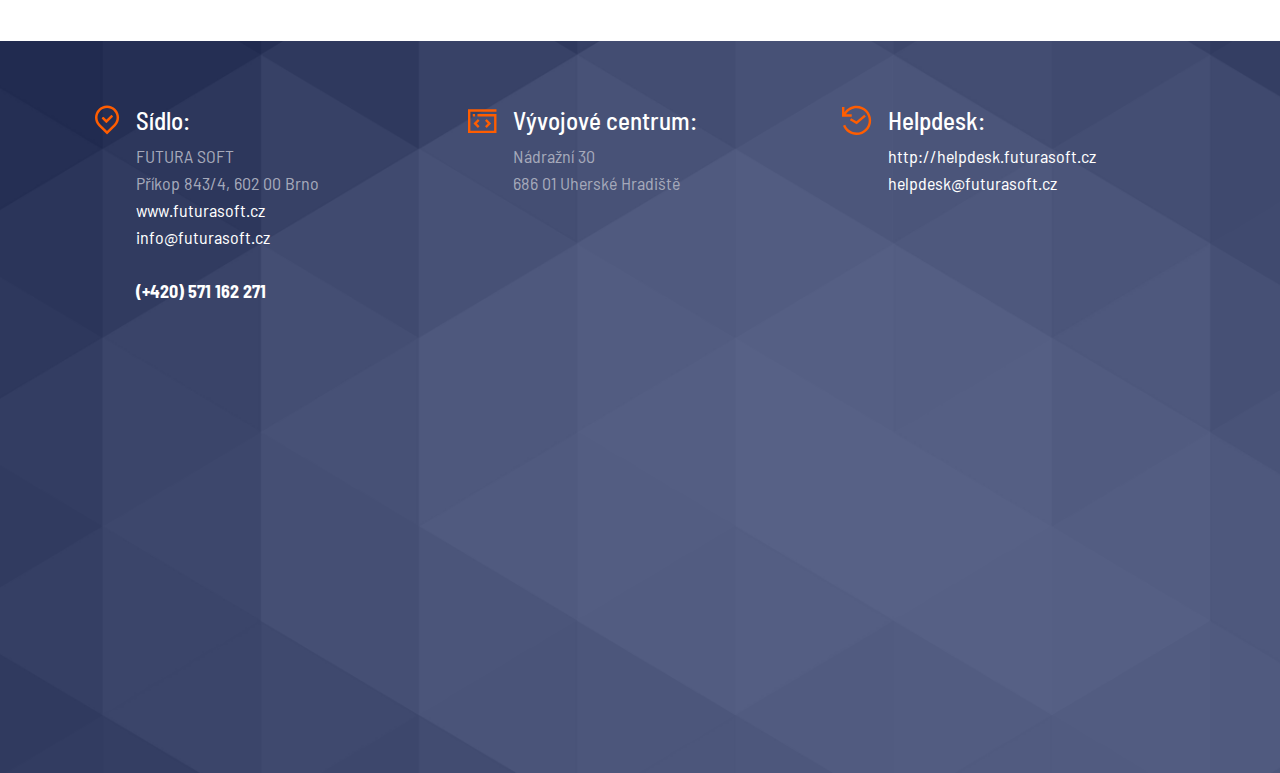
==== commit 6af002f3: "Changes" ====
--- a/contact.html
+++ b/contact.html
@@ -58,7 +58,7 @@
     </div>
     <div class="sub-text">
         <div class="container">
-            <h1>O nás</h1>
+            <h1>Kontakt</h1>
             <div class="bread">
                 <ul>
                     <li>
@@ -67,7 +67,7 @@
                         </a>
                     </li>
                     <li>
-                        O nás
+                        Kontakt
                     </li>
                 </ul>
             </div>
@@ -125,7 +125,7 @@
                     </div>
                 </div>
                 <div class="col-lg-8">
-                    <iframe src="https://www.google.com/maps/embed?pb=!1m18!1m12!1m3!1d346.17392042938417!2d17.458931552000298!3d49.06844842392723!2m3!1f0!2f0!3f0!3m2!1i1024!2i768!4f13.1!3m3!1m2!1s0x47131439ec595207%3A0x4607c997ea069fed!2sFUTURA%20SOFT!5e0!3m2!1scs!2scz!4v1633453722912!5m2!1scs!2scz" width="1600" height="300" style="border:0;" allowfullscreen="" loading="lazy"></iframe>
+                    <iframe src="https://www.google.com/maps/embed?pb=!1m18!1m12!1m3!1d346.17392042938417!2d17.458931552000298!3d49.06844842392723!2m3!1f0!2f0!3f0!3m2!1i1024!2i768!4f13.1!3m3!1m2!1s0x47131439ec595207%3A0x4607c997ea069fed!2sFUTURA%20SOFT!5e0!3m2!1scs!2scz!4v1633453722912!5m2!1scs!2scz" width="1600" height="600" style="border:0;" allowfullscreen="" loading="lazy"></iframe>
                 </div>
             </div>
             <div class="contact-form">
@@ -218,13 +218,13 @@
                     </div>
                 </div>
                 <div class="col-lg-4 col-md-6 pt-5">
-                    <iframe src="https://www.google.com/maps/embed?pb=!1m18!1m12!1m3!1d346.17392042938417!2d17.458931552000298!3d49.06844842392723!2m3!1f0!2f0!3f0!3m2!1i1024!2i768!4f13.1!3m3!1m2!1s0x47131439ec595207%3A0x4607c997ea069fed!2sFUTURA%20SOFT!5e0!3m2!1scs!2scz!4v1633453722912!5m2!1scs!2scz" width="1600" height="300" style="border:0;" allowfullscreen="" loading="lazy"></iframe>
-                    
-                </div>
+                    <iframe src="https://www.google.com/maps/embed?pb=!1m14!1m8!1m3!1d20858.939515841652!2d16.649980907615564!3d49.19358673698556!3m2!1i1024!2i768!4f13.1!3m3!1m2!1s0x4712945948ce4e8f%3A0xa148ae39ad4698f7!2zUMWZw61rb3AgODQzLCA2MDIgMDAgQnJuby1zdMWZZWQtWsOhYnJkb3ZpY2U!5e0!3m2!1scs!2scz!4v1633454005235!5m2!1scs!2scz" width="1600" height="300" style="border:0;" allowfullscreen="" loading="lazy"></iframe>
+                </div> 
                 <div class="col-lg-4 col-md-6 pt-5">
                     <iframe src="https://www.google.com/maps/embed?pb=!1m18!1m12!1m3!1d346.17392042938417!2d17.458931552000298!3d49.06844842392723!2m3!1f0!2f0!3f0!3m2!1i1024!2i768!4f13.1!3m3!1m2!1s0x47131439ec595207%3A0x4607c997ea069fed!2sFUTURA%20SOFT!5e0!3m2!1scs!2scz!4v1633453722912!5m2!1scs!2scz" width="1600" height="300" style="border:0;" allowfullscreen="" loading="lazy"></iframe>
                     
-                </div> 
+                </div>
+               
             </div>
         </div>
     </div>
--- a/css/style.css
+++ b/css/style.css
@@ -5,10 +5,13 @@
     .homepage__item {
         height: 400px;
      }
+     .container {
+        max-width: 600px;
+    }
 }
 @media (min-width: 768px) { 
     .container {
-        max-width: 1080px;
+        max-width: 800px;
     }
     .homepage__item {
         height: 500px;
@@ -21,7 +24,7 @@
 }
 @media (min-width: 992px) { 
     .container {
-        max-width: 1080px;
+        max-width: 1000px;
     }
     .homepage__item {
         height: 500px;
@@ -30,8 +33,15 @@
 
 @media (min-width: 1200px) { 
     .container {
-        
-        max-width: 1380px;
+        max-width: 1120px;
+    }
+    .homepage__item {
+        height: 400px;
+     }
+}
+@media (min-width: 1300px) { 
+    .container {
+        max-width: 1220px;
     }
     .homepage__item {
         height: 400px;
@@ -45,8 +55,13 @@
         max-width: 1500px;
     }
 }
-
-
+.navbar-toggler {
+    border: none!important;
+    outline: none!important;
+}
+body {
+    padding-top: 93px;
+}
 :root {
     --primary: #ff5d00;
 }
@@ -56,6 +71,15 @@
 
 a, a:hover {
     color: var(--primary);
+}
+.header {
+    z-index: 8999;
+    position: fixed;
+    top: 0;
+    left: 0;
+    width: 100%;
+    background: white;
+    box-shadow: 0px 5px 10px 0px rgba(0,0,0,0.05);
 }
 .header nav {
     padding: 0!important;
@@ -106,13 +130,13 @@
     height: 100%;
 }
 .homepage__item--text h1 {
-    font-size: clamp(40px, 10vw, 120px);
+    font-size: clamp(40px, 10vw, 90px);
     color: white;
     font-family: 'Bebas Neue', cursive;
 }
 .homepage__item--text p {
     max-width: 800px;
-    font-size: clamp(18px, 10vw, 24px);
+    font-size: clamp(18px, 10vw, 18px);
     color: white;
 }
 .homepage__slider {
@@ -156,9 +180,16 @@
     font-size: 24px;
 }
 .text-content p {
-    font-size: 22px;
+    font-size: 18px;
     margin-bottom: 2rem;
 
+}
+.about-content {
+    max-width: 90%;
+    margin: auto;
+}
+.career ul {
+    font-size: 18px;
 }
 .bulb-icon::before {
     content: url(../icons/bulb.svg);
@@ -273,9 +304,6 @@
 .news-item {
     margin: 0 1rem;
 }
-.carousel-content {
-    padding-top: 1rem;
-}
 .products {
     padding: 4rem 0;
 }
@@ -357,10 +385,14 @@
     margin-top: 3rem;
     list-style: none;
     padding: 0;
-    font-size: 23px;
+    font-size: 20px;
+    line-height: 2;
 }
 .career ul li::before {
     content: url(../icons/arrow-ul.svg);
+    width: 10px;
+    height: 5px;
+    transform: scale(0.5);
     margin-right: 1rem;
 }
 .card-wrap {
@@ -546,6 +578,23 @@
     content: url(../icons/ar.svg);
     margin-left: 0.5rem;
 }
+.h2-span {
+    font-size: 18px;
+}
+@media (max-width: 991px) { 
+
+    .carousel-content{
+        margin-top: 2rem;
+    }
+    .news, .about, .products, .reference, .career  {
+        padding: 3rem 0;
+    }
+    .product-item {
+        margin: 2rem auto;
+        max-width: unset;
+        max-width: 80%;
+    }
+} 
 @media (max-width: 776px) { 
     h2 {
         font-size: 24px;
@@ -564,6 +613,44 @@
     .text-content p {
         font-size: 16px;
     }
+    .reference-item {
+        width: 100px;
+        height: 100px;
+        padding: 1rem;
+    }
+    .product-item {
+        margin: 0 auto;
+    }
+    .product-item-title {
+        font-size: 18px;
+    }
+    .product-item-heading {
+        font-size: 22px;
+    }
+    .product-item {
+        margin: 0;
+        max-width: unset;
+        padding: 0 1rem;
+    }
+    .product-item:hover {
+        border-color: white;
+    }
+    .product-item-image {
+        height: 140px;
+    }
+    .carousel-content {
+       margin-top: 2rem;
+       padding: 0;
+    }
+    .text-content p {
+        font-size: 14px;
+    }
+    .news-item-heading {
+        font-size: 17px;
+    }
+    .news-item-text{
+        font-size: 16px;
+    }
 }
 @media (max-width: 576px) { 
     .homepage__item {
@@ -575,4 +662,7 @@
      .career ul li {
         font-size: 16px
      }
+     .reference-item {
+         box-shadow: none;
+     }
 }